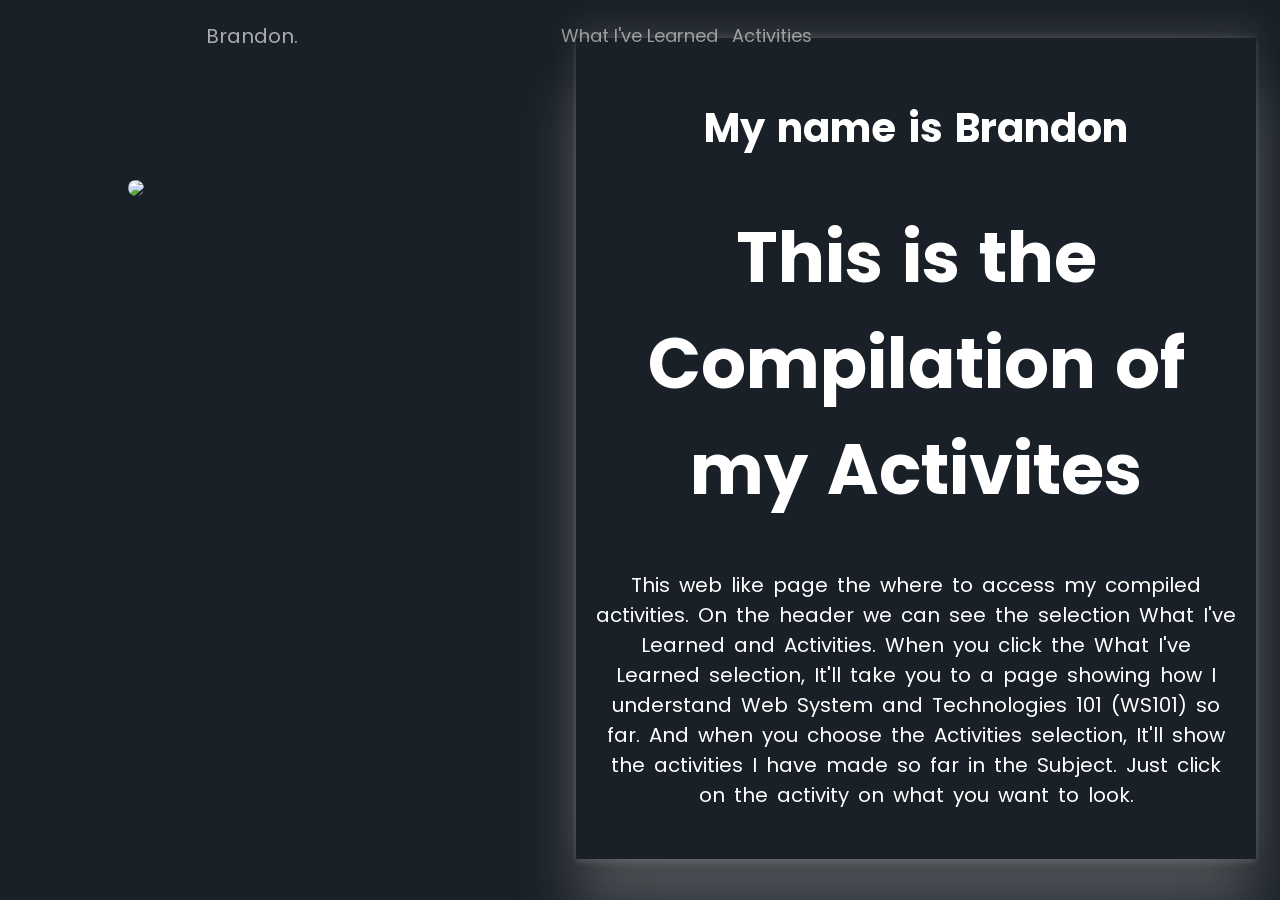
==== index.html @ 1065f488 "first" ====
<!DOCTYPE html>
<html lang="en">
  <head>
    <meta charset="UTF-8" />
    <meta name="viewport" content="width=device-width, initial-scale=1.0" />
    <title>Sidebar</title>
    <link rel="preconnect" href="https://fonts.googleapis.com" />
    <link rel="preconnect" href="https://fonts.gstatic.com" crossorigin />
    <link
      href="https://fonts.googleapis.com/css2?family=Poppins:wght@300;400;500&display=swap"
      rel="stylesheet"
    />
    <link rel="stylesheet" href="home.css" />
  </head>
  <body>
    <nav>
      <ul class="menu">
        <div class="logo">Brandon.</div>
        <li><a href="learn.html">What I've Learned</a></li>
        <li>
          <a>Activities</a>
          <ul class="submenu">
            <li><a href="act1.html">Activity 1</a></li>
            <li><a href="/sir Arl_WS101/git.html">Activity 2</a></li>
          </ul>
        </li>
      </ul>
    </nav>
    <img src="https://scontent.fcgy1-1.fna.fbcdn.net/v/t39.30808-6/240598432_1495214424171329_8410052424328303364_n.jpg?_nc_cat=106&ccb=1-7&_nc_sid=5f2048&_nc_eui2=AeEB6w0LhO1Gm8FzHtftKnG7UvIa8TP9OUNS8hrxM_05QyvUkDGa93VAaqU9TKgF2Q6dG_PIUdTeRwGImqTssZ1D&_nc_ohc=haVIWSN56QwAX8VUNse&_nc_ht=scontent.fcgy1-1.fna&oh=00_AfDa-I7BVGM5bVh8Rjo-vKsKqZuV1ceemWmiNNtayvBEDg&oe=66026736">
    <div class="main delay">
        <h3>My name is Brandon</h3>
        <h1>This is the Compilation of my Activites</h1>
        <p>This web like page the where to access my compiled activities. On the header we can see the selection What I've Learned and Activities. When you click the What I've Learned selection, It'll take you to a page showing how I understand Web System and Technologies 101 (WS101) so far. And when you choose the Activities selection, It'll show the activities I have made so far in the Subject. Just click on the activity on what you want to look.</p>
    </div>
  </body>
</html>
---- home.css ----
body {
    font-family: "Euclid Circ.menuar A", "Poppins";
    font-size: 18px;
    margin: 0;
    display: grid;
    height: 100vh;
    background: #1a2027;
    color: white;
  }
  .logo{
    position: relative;
    left: -20%;
    top: 30%;
    font-size: 20px;
    color: #ffffff9f;
  }
  .main{
    position: relative;
    top: -5%;
    margin-left: 45%;
    width: 50%;
    height: auto;
    padding: 20px;
    text-align: center;
    font-size: 20px;
    word-spacing: 4px;
    box-shadow: rgba(224, 222, 222, 0.25) 0px 54px 55px, rgba(216, 214, 214, 0.12) 0px -12px 30px, rgba(247, 245, 245, 0.12) 0px 4px 6px, rgba(0, 0, 0, 0.17) 0px 12px 13px, rgba(222, 221, 221, 0.09) 0px -3px 5px;
  }
  img{
    position: absolute;
    top: 20%;
    left: 10%;
    border-radius: 100%;
  }
  .main h3{
    font-size: 40px;
  }
  .main h1{
    font-size: 70px;
  }
  ul {
    margin: 0;
    padding: 0;
    list-style: none;
  }
  
  nav {
    width: 100%;
    height: 40%;
  }
  
  a {
    cursor: pointer;
  }
  
  .menu {
    margin: 0;
    padding: 0;
    display: flex;
    justify-content: center;
    align-items: stretch;
    height: 70px;
    top: 20%;
  }
  
  .menu li {
    display: inline-block;
    transition: all 0.3s ease-in-out;
  }
  
  .menu li:hover .submenu {
    height: 70px;
  }
  
  .menu > li:hover > a {
    color: #3e95ff;
  }
  
  .menu > li:hover > a::before {
    visibility: visible;
    transform: scale(1);
  }
  
  .submenu {
    overflow: hidden;
    position: absolute;
    left: 37%;
    display: flex;
    justify-content: center;
    align-items: stretch;
    width: 40%;
    background-color: #3e95ff;
    height: 0;
    line-height: 40px;
    box-sizing: border-box;
    transition: height 0.3s ease-in-out;
  }
  .menu li .submenu a {
    color: #fff;
    opacity: 0;
    font-size: 16px;
    transition: opacity 0.25s;
  }
  
  .menu > li:hover .submenu a {
    opacity: 1;
  }
  
  .menu > li .submenu a:hover {
    background: rgb(0 0 0 / 20%);
  }
  
  .menu > li a {
    color: #999;
    display: flex;
    align-items: center;
    justify-content: center;
    padding: 0 7px;
    text-decoration: none;
    position: relative;
    height: 100%;
  }
  
  .menu > li > a::before {
    content: "";
    position: absolute;
    width: 100%;
    height: 3px;
    bottom: 3px;
    left: 0px;
    background-color: #3e95ff;
    transition: all 0.2s ease-in-out;
    transform: scale(0);
    visibility: hidden;
  }
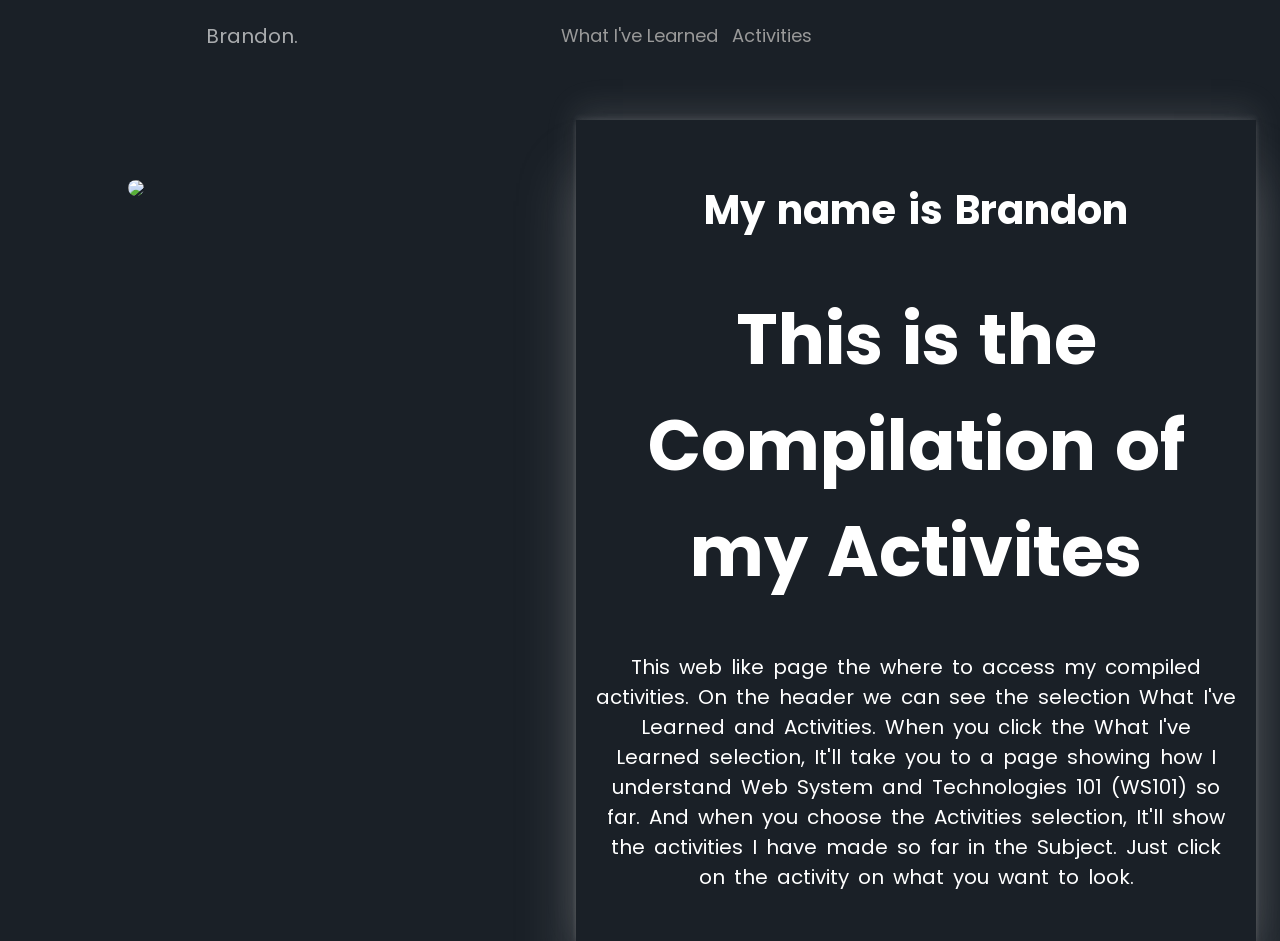
==== commit b9a0f6ed: "first commit" ====
--- a/index.html
+++ b/index.html
@@ -21,7 +21,7 @@
           <a>Activities</a>
           <ul class="submenu">
             <li><a href="act1.html">Activity 1</a></li>
-            <li><a href="/sir Arl_WS101/git.html">Activity 2</a></li>
+            <li><a href="git.html">Activity 2</a></li>
           </ul>
         </li>
       </ul>
--- a/home.css
+++ b/home.css
@@ -16,7 +16,7 @@
   }
   .main{
     position: relative;
-    top: -5%;
+    top: 5%;
     margin-left: 45%;
     width: 50%;
     height: auto;
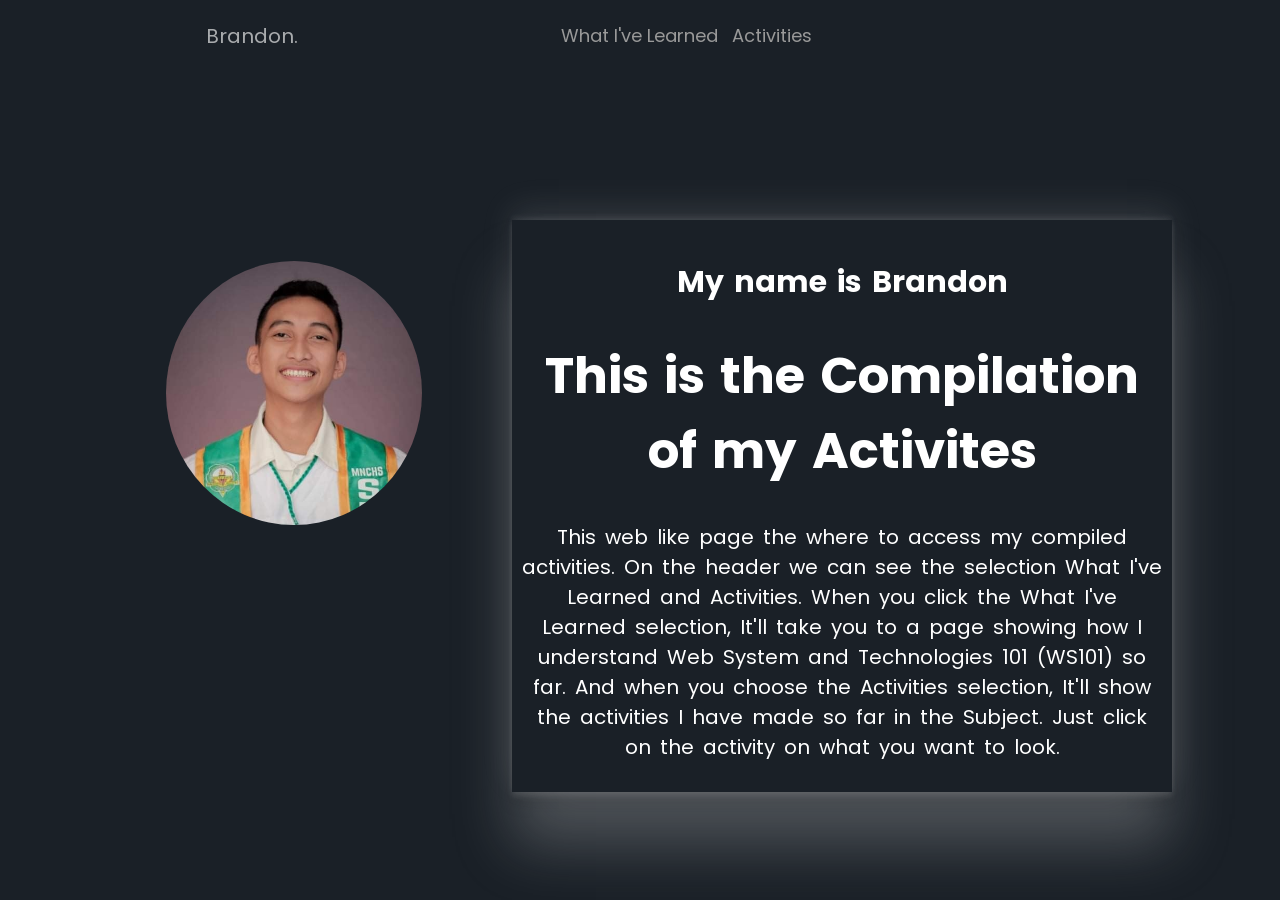
==== commit 8f3f991b: "change" ====
--- a/index.html
+++ b/index.html
@@ -26,7 +26,7 @@
         </li>
       </ul>
     </nav>
-    <img src="https://scontent.fcgy1-1.fna.fbcdn.net/v/t39.30808-6/240598432_1495214424171329_8410052424328303364_n.jpg?_nc_cat=106&ccb=1-7&_nc_sid=5f2048&_nc_eui2=AeEB6w0LhO1Gm8FzHtftKnG7UvIa8TP9OUNS8hrxM_05QyvUkDGa93VAaqU9TKgF2Q6dG_PIUdTeRwGImqTssZ1D&_nc_ohc=haVIWSN56QwAX8VUNse&_nc_ht=scontent.fcgy1-1.fna&oh=00_AfDa-I7BVGM5bVh8Rjo-vKsKqZuV1ceemWmiNNtayvBEDg&oe=66026736">
+    <img src="/IMGS/ako.jpg">
     <div class="main delay">
         <h3>My name is Brandon</h3>
         <h1>This is the Compilation of my Activites</h1>
--- a/home.css
+++ b/home.css
@@ -16,11 +16,11 @@
   }
   .main{
     position: relative;
-    top: 5%;
-    margin-left: 45%;
+    top: 3%;
+    margin-left: 40%;
     width: 50%;
-    height: auto;
-    padding: 20px;
+    height: fit-content;
+    padding: 10px;
     text-align: center;
     font-size: 20px;
     word-spacing: 4px;
@@ -28,15 +28,16 @@
   }
   img{
     position: absolute;
-    top: 20%;
-    left: 10%;
+    top: 29%;
+    left: 13%;
+    width: 20%;
     border-radius: 100%;
   }
   .main h3{
-    font-size: 40px;
+    font-size: 30px;
   }
   .main h1{
-    font-size: 70px;
+    font-size: 50px;
   }
   ul {
     margin: 0;
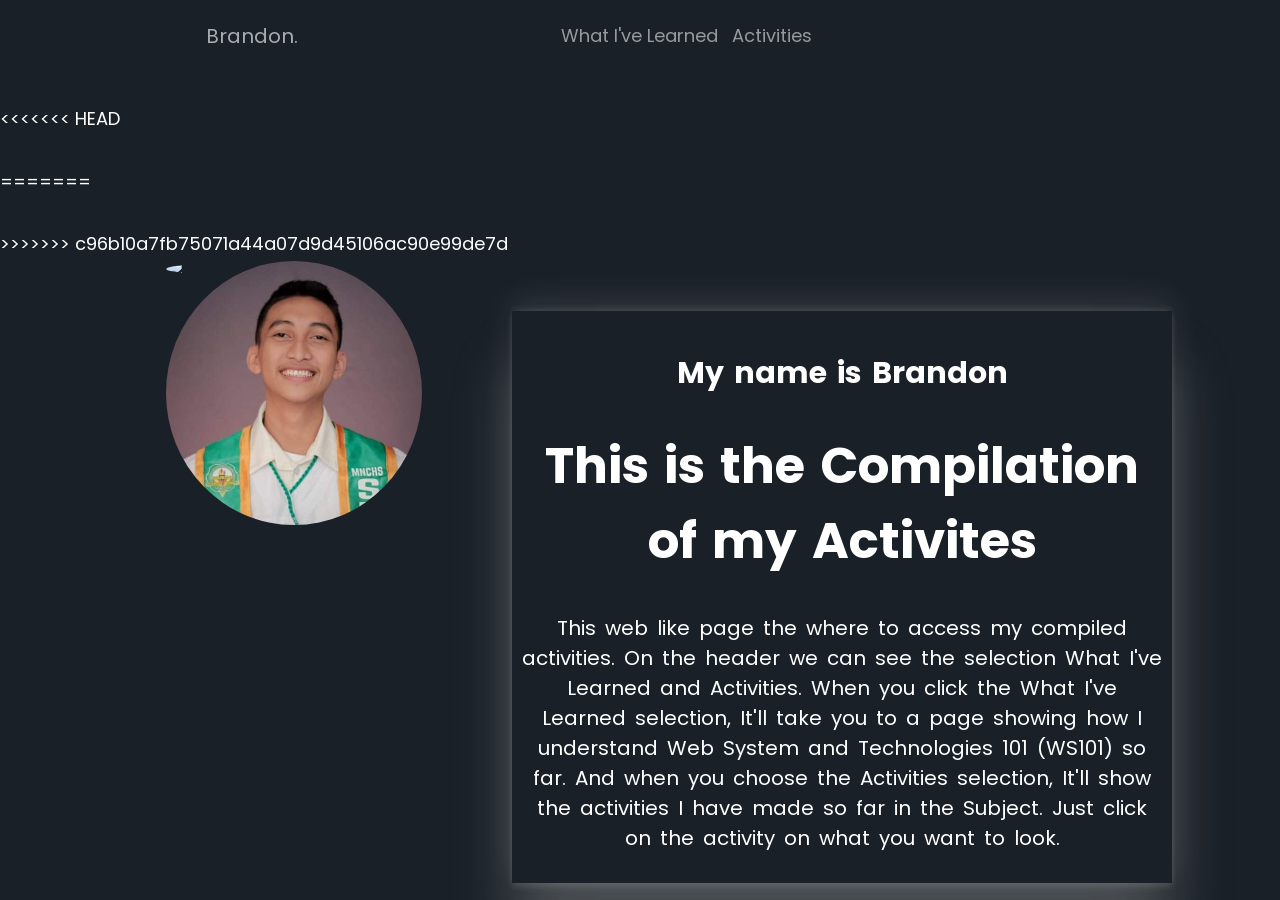
==== commit a1719108: "changed" ====
--- a/index.html
+++ b/index.html
@@ -26,7 +26,11 @@
         </li>
       </ul>
     </nav>
+<<<<<<< HEAD
+    <img src="https://scontent.fcgy1-1.fna.fbcdn.net/v/t39.30808-6/240598432_1495214424171329_8410052424328303364_n.jpg?_nc_cat=106&ccb=1-7&_nc_sid=5f2048&_nc_eui2=AeEB6w0LhO1Gm8FzHtftKnG7UvIa8TP9OUNS8hrxM_05QyvUkDGa93VAaqU9TKgF2Q6dG_PIUdTeRwGImqTssZ1D&_nc_ohc=haVIWSN56QwAX8VUNse&_nc_ht=scontent.fcgy1-1.fna&oh=00_AfDa-I7BVGM5bVh8Rjo-vKsKqZuV1ceemWmiNNtayvBEDg&oe=66026736">
+=======
     <img src="/IMGS/ako.jpg">
+>>>>>>> c96b10a7fb75071a44a07d9d45106ac90e99de7d
     <div class="main delay">
         <h3>My name is Brandon</h3>
         <h1>This is the Compilation of my Activites</h1>
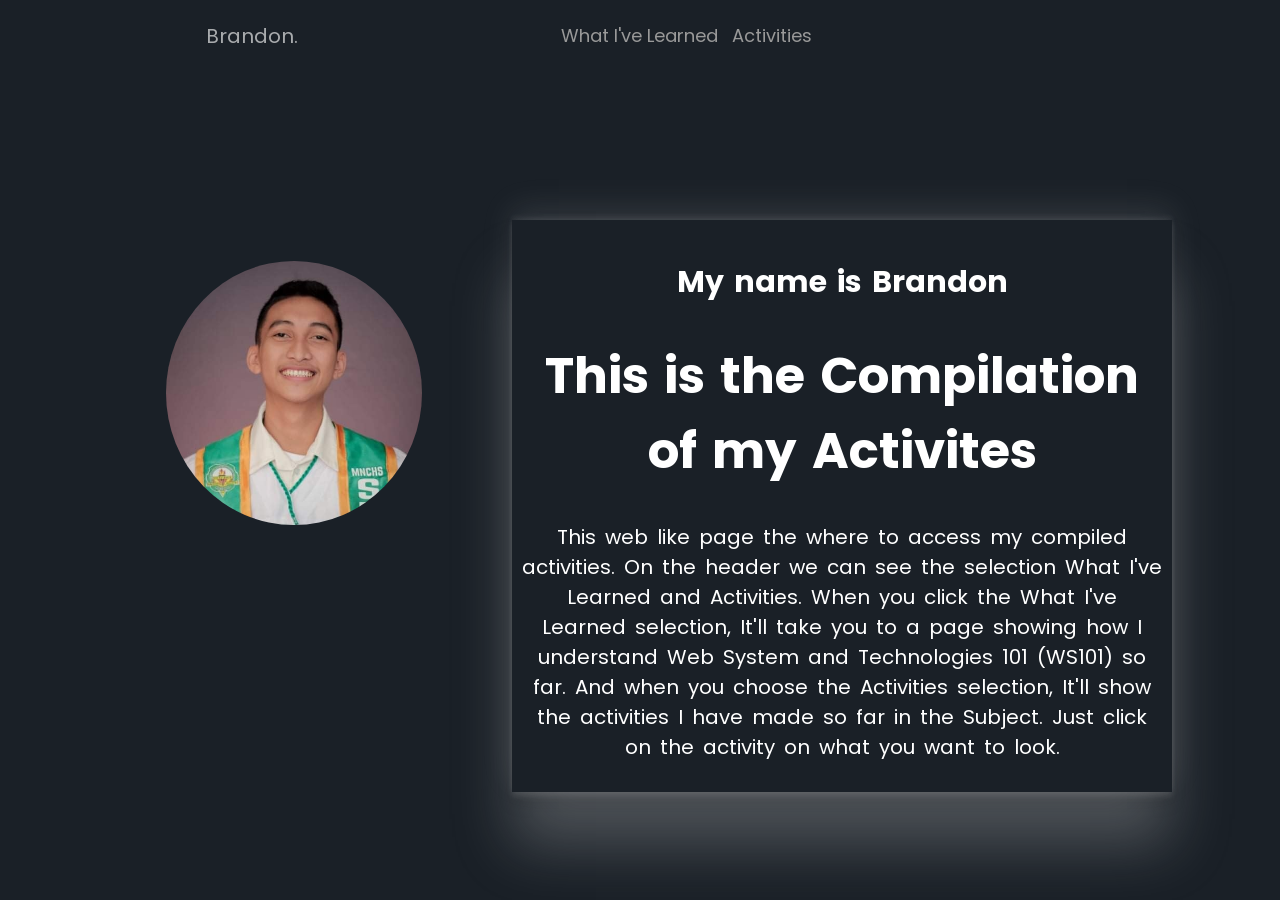
==== commit 9845b3c2: "commit" ====
--- a/index.html
+++ b/index.html
@@ -26,11 +26,9 @@
         </li>
       </ul>
     </nav>
-<<<<<<< HEAD
-    <img src="https://scontent.fcgy1-1.fna.fbcdn.net/v/t39.30808-6/240598432_1495214424171329_8410052424328303364_n.jpg?_nc_cat=106&ccb=1-7&_nc_sid=5f2048&_nc_eui2=AeEB6w0LhO1Gm8FzHtftKnG7UvIa8TP9OUNS8hrxM_05QyvUkDGa93VAaqU9TKgF2Q6dG_PIUdTeRwGImqTssZ1D&_nc_ohc=haVIWSN56QwAX8VUNse&_nc_ht=scontent.fcgy1-1.fna&oh=00_AfDa-I7BVGM5bVh8Rjo-vKsKqZuV1ceemWmiNNtayvBEDg&oe=66026736">
-=======
+    
     <img src="/IMGS/ako.jpg">
->>>>>>> c96b10a7fb75071a44a07d9d45106ac90e99de7d
+    
     <div class="main delay">
         <h3>My name is Brandon</h3>
         <h1>This is the Compilation of my Activites</h1>
